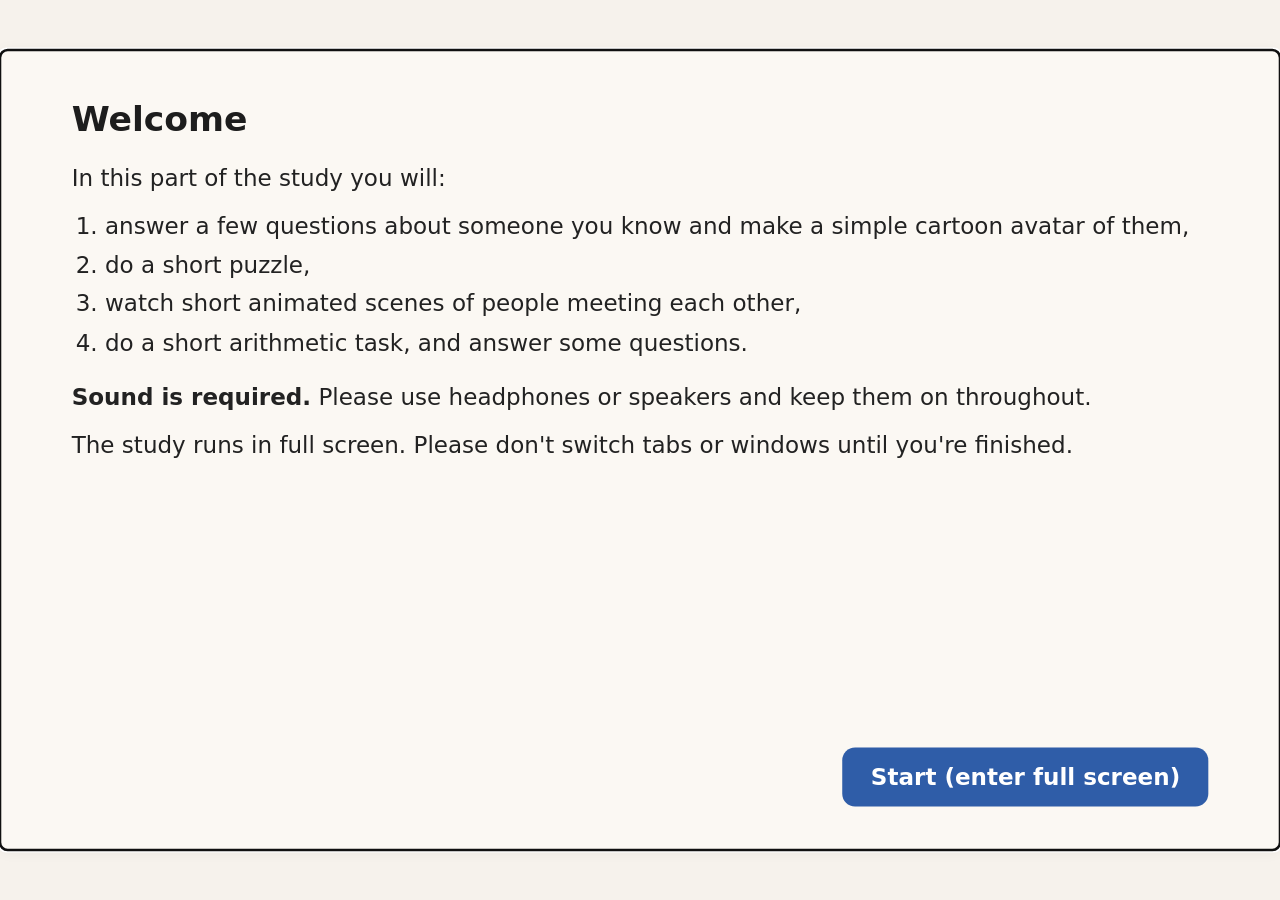
==== experiment/index.html @ 1477bf9b "Adult Prolific experiment: social relevance and learning from strangers jsPsych 8.2.1 experiment emb" ====
<!doctype html>
<html lang="en">
<head>
<meta charset="utf-8">
<meta name="viewport" content="width=device-width, initial-scale=1">
<title>Social Relevance Study</title>
<style>body { margin: 0; background: #F6F2EC; font-family: system-ui, sans-serif; }</style>
</head>
<body>
<!--
  Local runner (same code the Qualtrics question loads).
  URL parameters:
    PROLIFIC_PID, STUDY_ID, SESSION_ID   as Prolific sends them
    category = acquaintance | moderate | close   (random if missing)
    list     = A | B                             (random if missing)
    debug=1    shortened fillers, on-screen condition/stimulus IDs, data downloaded instead of saved
    auto=1     (with debug=1) auto-pilot: clicks through the whole study by itself
    devsave=1  (with tools/dev_server.py) write the output files into sample_data/ instead of downloading
    reset=1    clear the reload marker for this PROLIFIC_PID before starting
-->
<script src="js/loader.js"></script>
<script>
  const q = new URLSearchParams(location.search);
  const params = {};
  ['PROLIFIC_PID', 'STUDY_ID', 'SESSION_ID', 'category', 'list', 'debug', 'auto', 'devsave', 'reset'].forEach((k) => { if (q.has(k)) params[k] = q.get(k); });
  window.SRL_LOAD({
    base: './', mode: 'local', params, version: String(Date.now()),
    finish: () => { document.body.innerHTML = '<p style="padding:24px">Finished. (In Qualtrics, the survey would now advance to the post-test questions.)</p>'; },
    onError: (e) => { document.body.innerHTML = '<p style="padding:24px">Error loading the study: ' + e.message + '</p>'; }
  });
</script>
</body>
</html>
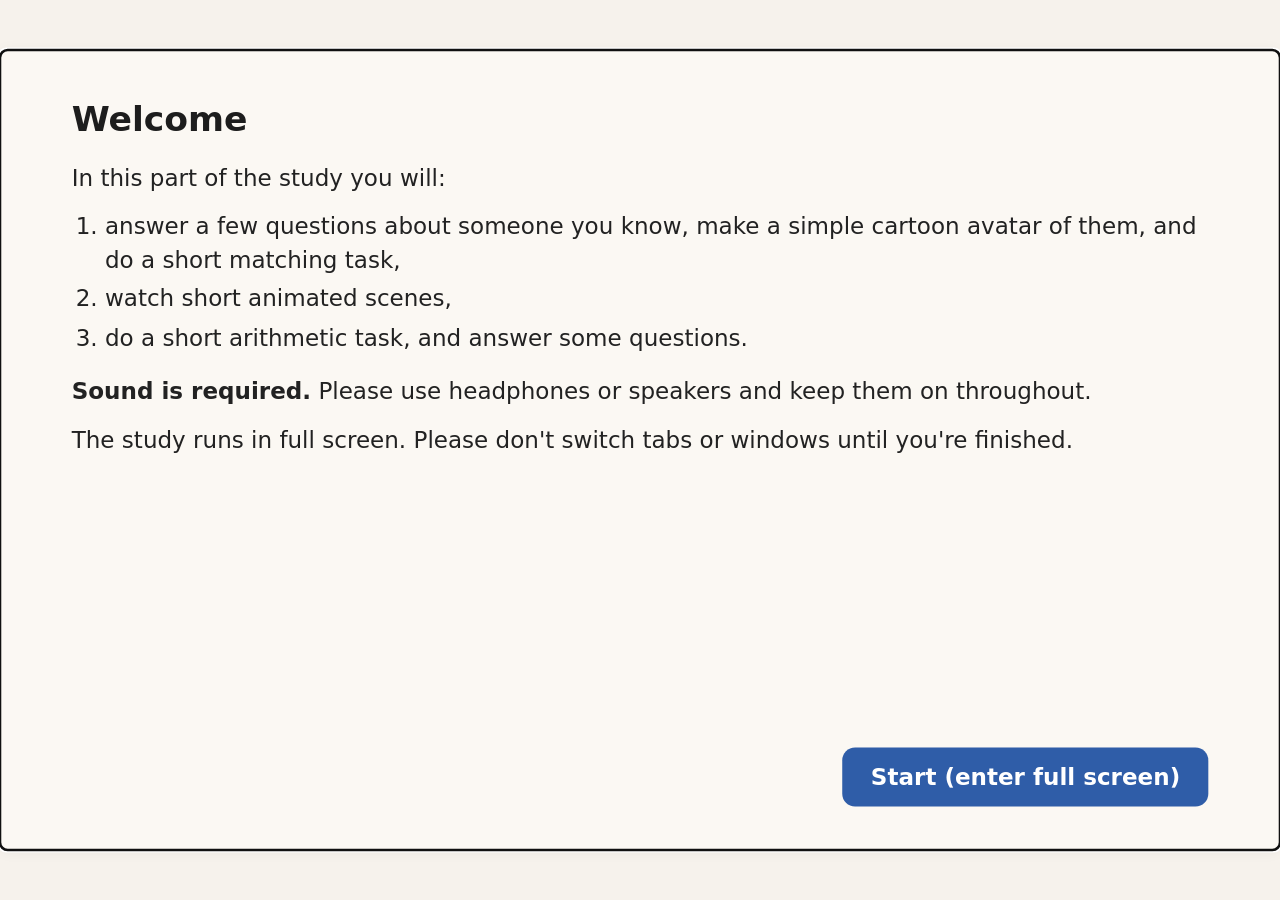
==== commit 598c8c9a: "Link the avatar to the person, add check-ins, redraw hair (v2.3.0) Person binding (PERSON_BINDING_SE" ====
--- a/experiment/index.html
+++ b/experiment/index.html
@@ -13,21 +13,33 @@
     PROLIFIC_PID, STUDY_ID, SESSION_ID   as Prolific sends them
     category = acquaintance | moderate | close   (random if missing)
     list     = A | B                             (random if missing)
+    design_version = unique12 | repeat6          (missing: config DESIGN_VERSION, recorded as design_version_source = config_fallback)
+    stranger_set   = X | Y                       (repeat6 only; random if missing)
     debug=1    shortened fillers, on-screen condition/stimulus IDs, data downloaded instead of saved
     auto=1     (with debug=1) auto-pilot: clicks through the whole study by itself
     devsave=1  (with tools/dev_server.py) write the output files into sample_data/ instead of downloading
     reset=1    clear the reload marker for this PROLIFIC_PID before starting
+    name_label=0|1  hide / show the name text beneath the person in scenes (overrides config SHOW_NAME_LABEL)
+    binding=0|1     turn the recall, revision and matching steps off / on (overrides the config switches)
+    checkins=0|1    turn the person check-ins during the scenes off / on (overrides CHECKINS_ENABLED)
+    prototype=1     load Prototype.js 1.7.1 first, as Qualtrics' classic layouts do (it replaces Array.from, map, find, ...)
 -->
 <script src="js/loader.js"></script>
 <script>
   const q = new URLSearchParams(location.search);
   const params = {};
-  ['PROLIFIC_PID', 'STUDY_ID', 'SESSION_ID', 'category', 'list', 'debug', 'auto', 'devsave', 'reset'].forEach((k) => { if (q.has(k)) params[k] = q.get(k); });
-  window.SRL_LOAD({
+  ['PROLIFIC_PID', 'STUDY_ID', 'SESSION_ID', 'category', 'list', 'design_version', 'stranger_set', 'debug', 'auto', 'devsave', 'reset', 'name_label', 'binding', 'checkins'].forEach((k) => { if (q.has(k)) params[k] = q.get(k); });
+  const start = () => window.SRL_LOAD({
     base: './', mode: 'local', params, version: String(Date.now()),
     finish: () => { document.body.innerHTML = '<p style="padding:24px">Finished. (In Qualtrics, the survey would now advance to the post-test questions.)</p>'; },
     onError: (e) => { document.body.innerHTML = '<p style="padding:24px">Error loading the study: ' + e.message + '</p>'; }
   });
+  if (q.get('prototype') === '1') {
+    const p = document.createElement('script');
+    p.src = 'https://cdnjs.cloudflare.com/ajax/libs/prototype/1.7.1.0/prototype.js';
+    p.onload = start; p.onerror = () => { document.body.textContent = 'Could not load Prototype.js'; };
+    document.head.appendChild(p);
+  } else start();
 </script>
 </body>
 </html>
